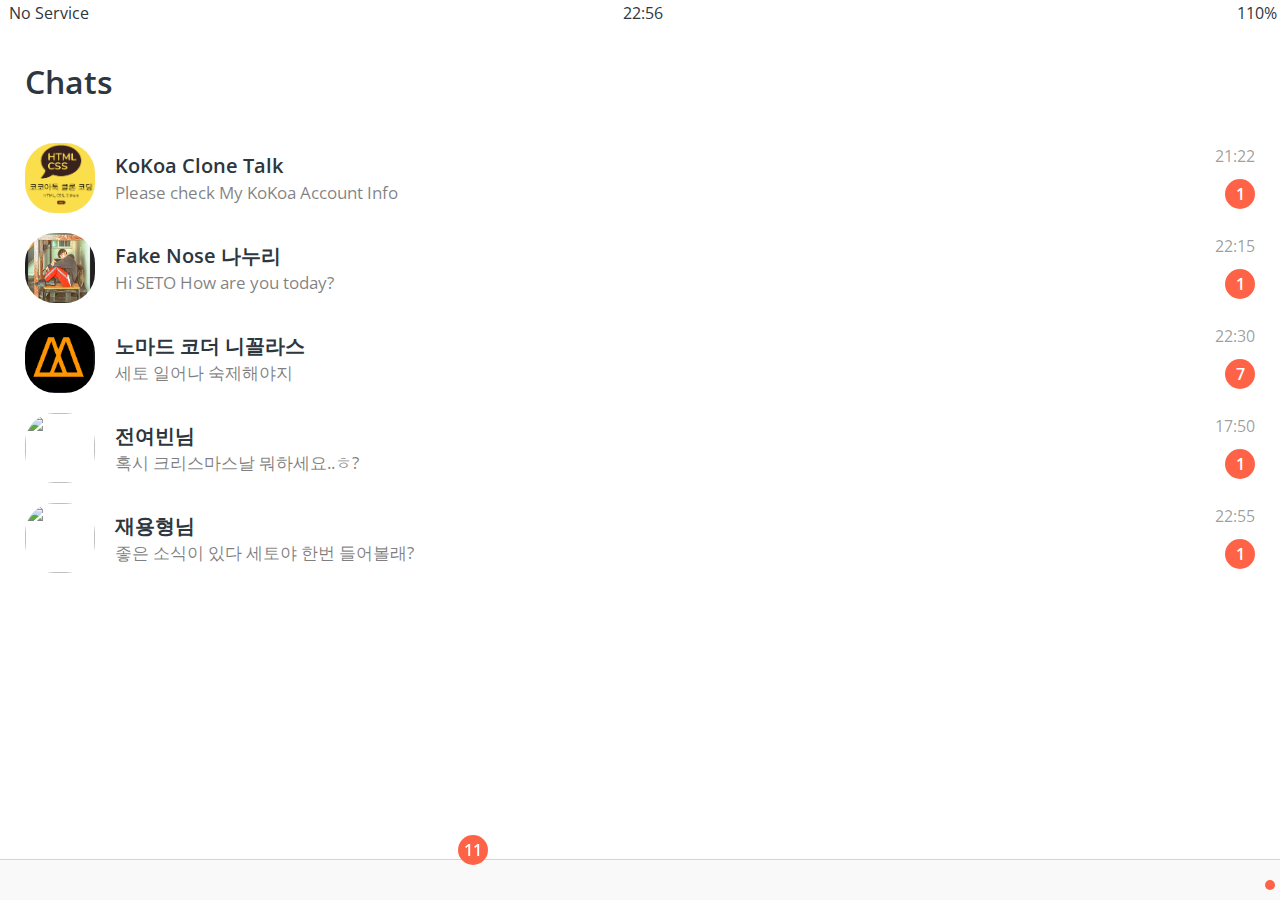
==== chats.html @ 0523c8ce "created friends, chats, find html & css" ====
<!DOCTYPE html>
<html lang="en">
  <head>
    <meta charset="UTF-8" />
    <meta name="viewport" content="width=device-width, initial-scale=1.0" />
    <link rel="stylesheet" href="./css/styles.css" />
    <title>Chats - Kokoa Talk</title>
  </head>
  <body>
    <div class="status-bar">
      <div class="status-bar__column">
        <span>No Service</span>
        <i class="fa-solid fa-wifi"></i>
      </div>
      <div class="status-bar__column">
        <span>22:56</span>
      </div>
      <div class="status-bar__column">
        <i class="fa-solid fa-arrows-rotate"></i>
        <span>110%</span>
        <i class="fa-solid fa-battery-full fa-lg"></i>
        <i class="fa-solid fa-bolt"></i>
      </div>
    </div>

    <header class="header-screen">
      <h1 class="header__screen__title">Chats</h1>
      <div class="header__screen__icons">
        <span>
          <i class="fa-solid fa-magnifying-glass fa-lg"></i>
        </span>
        <span>
          <i class="fa-regular fa-comment-dots fa-lg"></i>
        </span>
        <span>
          <i class="fa-solid fa-music fa-lg"></i>
        </span>
        <span>
          <i class="fa-solid fa-gear fa-lg"></i>
        </span>
      </div>
    </header>

    <main class="main-screen">
      <div class="user-component">
        <div class="user-component__column">
          <img
            src="./img/kokoa.png"
            class="user-component__avatar user-component__avatar"
          />
          <div class="user-component__text">
            <h4 class="user-component__title">KoKoa Clone Talk</h4>
            <h6 class="user-component__subtitle">
              Please check My KoKoa Account Info
            </h6>
          </div>
        </div>
        <div class="user-component__column">
          <span class="user-component__time">21:22</span>
          <div class="badge">1</div>
        </div>
      </div>
      <div class="user-component">
        <div class="user-component__column">
          <img
            src="./img/fakenose.png"
            class="user-component__avatar user-component__avatar"
          />
          <div class="user-component__text">
            <h4 class="user-component__title">Fake Nose 나누리</h4>
            <h6 class="user-component__subtitle">Hi SETO How are you today?</h6>
          </div>
        </div>
        <div class="user-component__column">
          <span class="user-component__time">22:15</span>
          <div class="badge">1</div>
        </div>
      </div>
      <div class="user-component">
        <div class="user-component__column">
          <img
            src="./img/nomadcode.png"
            class="user-component__avatar user-component__avatar"
          />
          <div class="user-component__text">
            <h4 class="user-component__title">노마드 코더 니꼴라스</h4>
            <h6 class="user-component__subtitle">세토 일어나 숙제해야지</h6>
          </div>
        </div>
        <div class="user-component__column">
          <span class="user-component__time">22:30</span>
          <div class="badge">7</div>
        </div>
      </div>
      <div class="user-component">
        <div class="user-component__column">
          <img
            src="./img/전여빈님.png"
            class="user-component__avatar user-component__avatar"
          />
          <div class="user-component__text">
            <h4 class="user-component__title">전여빈님</h4>
            <h6 class="user-component__subtitle">
              혹시 크리스마스날 뭐하세요..ㅎ?
            </h6>
          </div>
        </div>
        <div class="user-component__column">
          <span class="user-component__time">17:50</span>
          <div class="badge">1</div>
        </div>
      </div>
      <div class="user-component">
        <div class="user-component__column">
          <img
            src="./img/이재용님.png"
            class="user-component__avatar user-component__avatar"
          />
          <div class="user-component__text">
            <h4 class="user-component__title">재용형님</h4>
            <h6 class="user-component__subtitle">
              좋은 소식이 있다 세토야 한번 들어볼래?
            </h6>
          </div>
        </div>
        <div class="user-component__column">
          <span class="user-component__time">22:55</span>
          <div class="badge">1</div>
        </div>
      </div>
    </main>

    <nav class="friends_nav">
      <ul class="friends_nav__list">
        <li class="friends_nav__btn">
          <a class="friends_nav__link" href="friends.html"
            ><i class="fa-regular fa-user fa-2x"></i
          ></a>
        </li>
        <li class="friends_nav__btn">
          <a class="friends_nav__link" href="chats.html">
            <span class="friends_nav__notification badge">11</span>
            <i class="fa-solid fa-comment fa-2x"></i
          ></a>
        </li>
        <li class="friends_nav__btn">
          <a class="friends_nav__link" href="find.html"
            ><i class="fa-solid fa-magnifying-glass fa-2x"></i
          ></a>
        </li>
        <li class="friends_nav__btn">
          <a class="friends_nav__link" href="more.html">
            <span class="friends_nav__dat"></span>
            <i class="fa-solid fa-ellipsis fa-2x"></i
          ></a>
        </li>
      </ul>
    </nav>

    <script
      src="https://kit.fontawesome.com/fd8936dbd6.js"
      crossorigin="anonymous"
    ></script>
  </body>
</html>
---- css/styles.css ----
@import url("https://fonts.googleapis.com/css2?family=Open+Sans:wght@400;600&family=Roboto:wght@100&display=swap");
@import "reset.css";
@import "variabless.css";

/* Components */
@import "./components/status-bar.css";
@import "./components/nav-bar.css";
@import "./components/header-screen.css";
@import "./components/user-component.css";
@import "./components/badge.css";
@import "./components/point.css";

/* Screens */
@import "./screens/login.css";
@import "./screens/friends.css";
@import "./screens/find.css";

body {
  font-family: "Open Sans", sans-serif;
  color: #2e363e;
}
.main-screen {
  padding: 0px var(--horizontal-space);
}
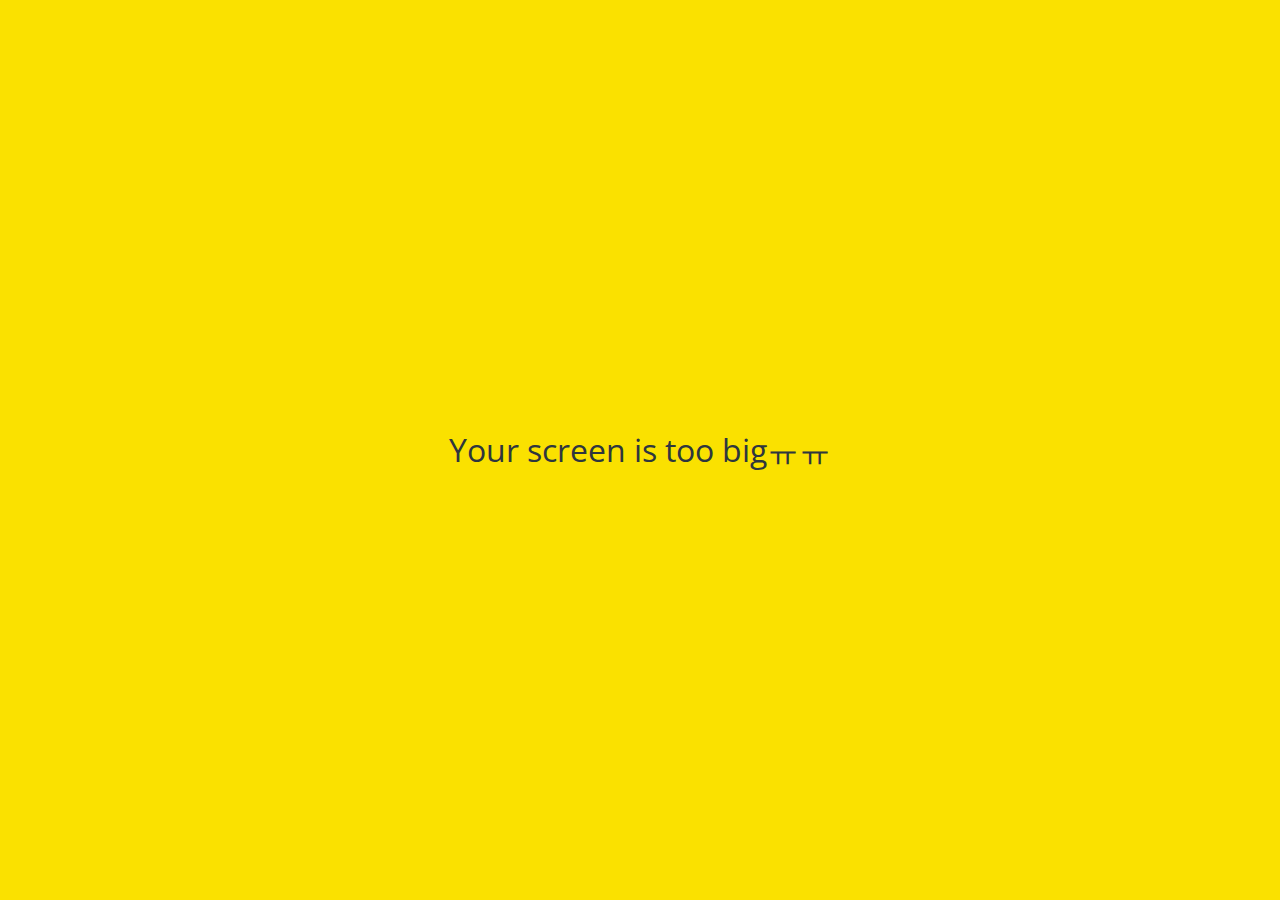
==== commit c00d5c48: "finish the project" ====
--- a/chats.html
+++ b/chats.html
@@ -36,98 +36,106 @@
           <i class="fa-solid fa-music fa-lg"></i>
         </span>
         <span>
-          <i class="fa-solid fa-gear fa-lg"></i>
+          <a href="settings.html">
+            <i class="fa-solid fa-gear fa-lg">
+              <div class="point"></div>
+            </i>
+          </a>
         </span>
       </div>
     </header>
 
     <main class="main-screen">
-      <div class="user-component">
-        <div class="user-component__column">
-          <img
-            src="./img/kokoa.png"
-            class="user-component__avatar user-component__avatar"
-          />
-          <div class="user-component__text">
-            <h4 class="user-component__title">KoKoa Clone Talk</h4>
-            <h6 class="user-component__subtitle">
-              Please check My KoKoa Account Info
-            </h6>
+      <a href="chat.html">
+        <div class="user-component">
+          <div class="user-component__column">
+            <img
+              src="./img/kokoa.png"
+              class="user-component__avatar user-component__avatar"
+            />
+            <div class="user-component__text">
+              <h4 class="user-component__title">KoKoa Clone Talk</h4>
+              <h6 class="user-component__subtitle">
+                Please check My KoKoa Account Info
+              </h6>
+            </div>
+          </div>
+          <div class="user-component__column">
+            <span class="user-component__time">21:22</span>
+            <div class="badge">1</div>
           </div>
         </div>
-        <div class="user-component__column">
-          <span class="user-component__time">21:22</span>
-          <div class="badge">1</div>
-        </div>
-      </div>
-      <div class="user-component">
-        <div class="user-component__column">
-          <img
-            src="./img/fakenose.png"
-            class="user-component__avatar user-component__avatar"
-          />
-          <div class="user-component__text">
-            <h4 class="user-component__title">Fake Nose 나누리</h4>
-            <h6 class="user-component__subtitle">Hi SETO How are you today?</h6>
+        <div class="user-component">
+          <div class="user-component__column">
+            <img
+              src="./img/fakenose.png"
+              class="user-component__avatar user-component__avatar"
+            />
+            <div class="user-component__text">
+              <h4 class="user-component__title">Fake Nose 나누리</h4>
+              <h6 class="user-component__subtitle">
+                Hi SETO How are you today?
+              </h6>
+            </div>
+          </div>
+          <div class="user-component__column">
+            <span class="user-component__time">22:15</span>
+            <div class="badge">1</div>
           </div>
         </div>
-        <div class="user-component__column">
-          <span class="user-component__time">22:15</span>
-          <div class="badge">1</div>
-        </div>
-      </div>
-      <div class="user-component">
-        <div class="user-component__column">
-          <img
-            src="./img/nomadcode.png"
-            class="user-component__avatar user-component__avatar"
-          />
-          <div class="user-component__text">
-            <h4 class="user-component__title">노마드 코더 니꼴라스</h4>
-            <h6 class="user-component__subtitle">세토 일어나 숙제해야지</h6>
+        <div class="user-component">
+          <div class="user-component__column">
+            <img
+              src="./img/nomadcode.png"
+              class="user-component__avatar user-component__avatar"
+            />
+            <div class="user-component__text">
+              <h4 class="user-component__title">노마드 코더 니꼴라스</h4>
+              <h6 class="user-component__subtitle">세토 일어나 숙제해야지</h6>
+            </div>
+          </div>
+          <div class="user-component__column">
+            <span class="user-component__time">22:30</span>
+            <div class="badge">7</div>
           </div>
         </div>
-        <div class="user-component__column">
-          <span class="user-component__time">22:30</span>
-          <div class="badge">7</div>
-        </div>
-      </div>
-      <div class="user-component">
-        <div class="user-component__column">
-          <img
-            src="./img/전여빈님.png"
-            class="user-component__avatar user-component__avatar"
-          />
-          <div class="user-component__text">
-            <h4 class="user-component__title">전여빈님</h4>
-            <h6 class="user-component__subtitle">
-              혹시 크리스마스날 뭐하세요..ㅎ?
-            </h6>
+        <div class="user-component">
+          <div class="user-component__column">
+            <img
+              src="./img/전여빈님.png"
+              class="user-component__avatar user-component__avatar"
+            />
+            <div class="user-component__text">
+              <h4 class="user-component__title">전여빈님</h4>
+              <h6 class="user-component__subtitle">
+                혹시 크리스마스날 뭐하세요..ㅎ?
+              </h6>
+            </div>
+          </div>
+          <div class="user-component__column">
+            <span class="user-component__time">17:50</span>
+            <div class="badge">1</div>
           </div>
         </div>
-        <div class="user-component__column">
-          <span class="user-component__time">17:50</span>
-          <div class="badge">1</div>
-        </div>
-      </div>
-      <div class="user-component">
-        <div class="user-component__column">
-          <img
-            src="./img/이재용님.png"
-            class="user-component__avatar user-component__avatar"
-          />
-          <div class="user-component__text">
-            <h4 class="user-component__title">재용형님</h4>
-            <h6 class="user-component__subtitle">
-              좋은 소식이 있다 세토야 한번 들어볼래?
-            </h6>
+        <div class="user-component">
+          <div class="user-component__column">
+            <img
+              src="./img/이재용님.png"
+              class="user-component__avatar user-component__avatar"
+            />
+            <div class="user-component__text">
+              <h4 class="user-component__title">재용형님</h4>
+              <h6 class="user-component__subtitle">
+                좋은 소식이 있다 세토야 한번 들어볼래?
+              </h6>
+            </div>
+          </div>
+          <div class="user-component__column">
+            <span class="user-component__time">22:55</span>
+            <div class="badge">1</div>
           </div>
         </div>
-        <div class="user-component__column">
-          <span class="user-component__time">22:55</span>
-          <div class="badge">1</div>
-        </div>
-      </div>
+      </a>
     </main>
 
     <nav class="friends_nav">
@@ -157,6 +165,10 @@
       </ul>
     </nav>
 
+    <div id="no-mobile">
+      <span>Your screen is too bigㅠㅠ</span>
+    </div>
+
     <script
       src="https://kit.fontawesome.com/fd8936dbd6.js"
       crossorigin="anonymous"
--- a/css/styles.css
+++ b/css/styles.css
@@ -9,11 +9,17 @@
 @import "./components/user-component.css";
 @import "./components/badge.css";
 @import "./components/point.css";
+@import "./components/icon-row.css";
+@import "./components/alt-screen-header.css";
+@import "./components/no-mobile.css";
 
 /* Screens */
 @import "./screens/login.css";
 @import "./screens/friends.css";
 @import "./screens/find.css";
+@import "./screens/more.css";
+@import "./screens/settings.css";
+@import "./screens/chat.css";
 
 body {
   font-family: "Open Sans", sans-serif;
